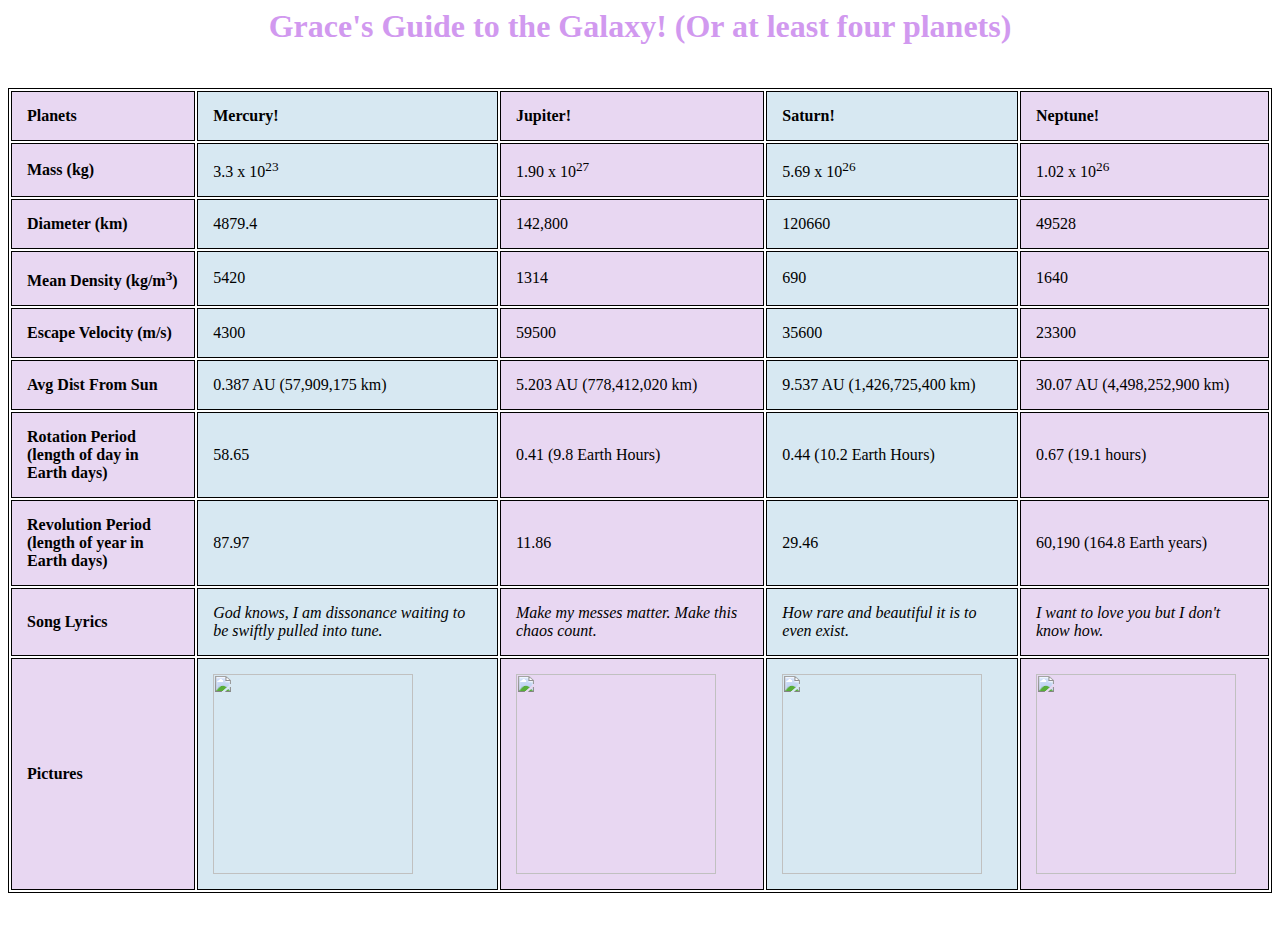
==== index.html @ 40bd966c "addin sum stuf" ====
<!DOCTYPE HTML SYSTEM>
<html lang="en">
<head>
	<meta charset="UTF-8">
	<link rel="stylesheet" href="style.css">
	<title>Lab 3</title>
</head>
<body>
	<h1 class="purplef"><center>Grace's Guide to the Galaxy&#33; &#40;Or at least four planets&#41;<center><h1>
		<table>
			<tr>
				<td class="module"><strong>Planets</strong>
				<td class="module" class="mercuryf"><strong>Mercury&#33;</strong></td>
				<td class="module" class="jupiterf"><strong>Jupiter&#33;</strong></td>
				<td class="module" class="saturnf"><strong>Saturn&#33;</strong></td>
				<td class="module" class="neptunef"><strong>Neptune&#33;</strong></td>
			</tr>
			<tr>
				<td class="module"><strong>Mass &#40;kg&#41;</strong></td>
				<td class="module" class="mercuryf">3.3 x 10<sup>23</sup></td>
				<td class="module" class="jupiterf">1.90 x 10<sup>27</sup></td>
				<td class="module" class="saturnf">5.69 x 10<sup>26</sup></td>
				<td class="module" class="neptunef">1.02 x 10<sup>26</sup></td>
			</tr>
			<tr>
				<td class="module"><strong>Diameter &#40;km&#41;</strong></td>
				<td class="module" class="mercuryf">4879.4</td>
				<td class="module" class="jupiterf">142&#44;800</td>
				<td class="module" class="saturnf">120660</td>
				<td class="module" class="neptunef">49528</td>
			</tr>
			<tr>
				<td class="module"><strong>Mean Density &#40;kg&#47;m<sup>3</sup>&#41;</strong></td>
				<td class="module" class="mercuryf">5420</td>
				<td class="module" class="jupiterf">1314</td>
				<td class="module" class="saturnf">690</td>
				<td class="module" class="neptunef">1640</td>
			</tr>
			<tr>
				<td class="module"><strong>Escape Velocity &#40;m&#47;s&#41;</strong></td>
				<td class="module" class="mercuryf">4300</td>
				<td class="module" class="jupiterf">59500</td>
				<td class="module" class="saturnf">35600</td>
				<td class="module" class="neptunef">23300</td>
			</tr>
			<tr>
				<td class="module"><strong>Avg Dist From Sun</strong></td>
				<td class="module" class="mercuryf">0.387 AU &#40;57&#44;909&#44;175 km&#41;</td>
				<td class="module" class="jupiterf">5.203 AU &#40;778&#44;412&#44;020 km&#41;</td>
				<td class="module" class="saturnf">9.537 AU &#40;1&#44;426&#44;725&#44;400 km&#41;</td>
				<td class="module" class="neptunef">30.07 AU &#40;4&#44;498&#44;252&#44;900 km&#41;</td>
			</tr>
			<tr>
				<td class="module"><strong>Rotation Period &#40;length of day in Earth days&#41;</strong></td>
				<td class="module" class="mercuryf">58.65</td>
				<td class="module" class="jupiterf">0.41 &#40;9.8 Earth Hours&#41;</td>
				<td class="module" class="saturnf">0.44 &#40;10.2 Earth Hours&#41;</td>
				<td class="module" class="neptunef">0.67 &#40;19.1 hours&#41;</td>
			</tr>
			<tr>
				<td class="module"><strong>Revolution Period &#40;length of year in Earth days&#41;</strong></td>
				<td class="module" class="mercuryf">87.97</td>
				<td class="module" class="jupiterf">11.86</td>
				<td class="module" class="saturnf">29.46</td>
				<td class="module" class="neptunef">60&#44;190 &#40;164.8 Earth years&#41;</td>
			</tr>
			<tr>
				<td class="module"><strong>Song Lyrics</strong></td>
				<td class="module" class="mercuryf"><em>God knows, I am dissonance waiting to be swiftly pulled into tune.</em></td>
				<td class="module" class="jupiterf"><em>Make my messes matter. Make this chaos count.</em></td>
				<td class="module" class="saturnf"><em>How rare and beautiful it is to even exist.</em></td>
				<td class="module" class="neptunef"><em>I want to love you but I don't know how.</em></td>
			</tr>
			<tr>
				<td class="module"><strong>Pictures</strong></td>
				<td class="module"><img src="media/mercury.jpg"
					style="width:200px;height:200px;"></td>
				<td class="module"><img src="media/jupiter.jpg"
					style="width:200px;height:200px;"></td>
				<td class="module"><img src="media/saturn.jpg"
					style="width:200px;height:200px;"></td>
				<td class="module"><img src="media/neptune.jpg"
					style="width:200px;height:200px;"></td>
		</table>
</body>
</html>
---- style.css ----
.purplef{
	color: #d199ef;
}

.aquaf{
	color: aquamarine;
}

.pinkf{
	color: pink;
}

.chartf{
	color: chartreuse;
}

.silverf{
	color: silver;
}

.mercuryf{
	color: #7c2620;
}

.jupiterf{
	color: #c6702d;
}

.saturnf{
	color: #0e5123;
}

.neptunef{
	color: #1fba98;
}

table, th, td {
    border: 1px solid black;
}

th, td {
    padding: 15px;
	background-color: #d7e8f2;
}

.module:nth-child(odd) {
  background-color: #e8d7f2;
}
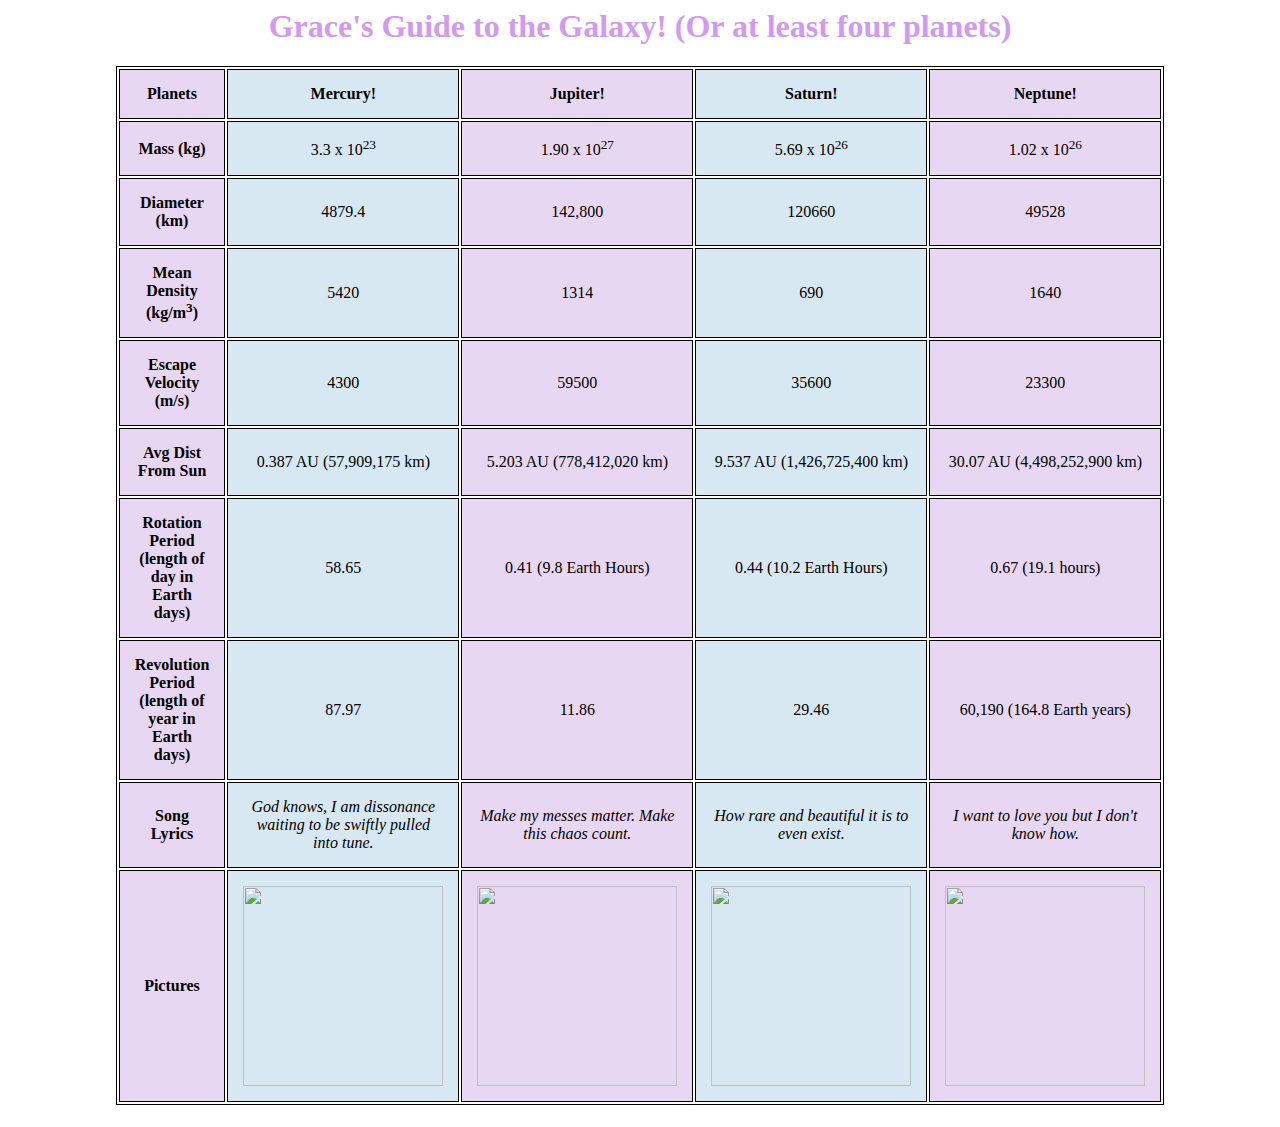
==== commit e7d38591: "makin changes" ====
--- a/index.html
+++ b/index.html
@@ -6,7 +6,7 @@
 	<title>Lab 3</title>
 </head>
 <body>
-	<h1 class="purplef"><center>Grace's Guide to the Galaxy&#33; &#40;Or at least four planets&#41;<center><h1>
+	<h1 class="purplef">Grace's Guide to the Galaxy&#33; &#40;Or at least four planets&#41;<h1>
 		<table>
 			<tr>
 				<td class="module"><strong>Planets</strong>
--- a/style.css
+++ b/style.css
@@ -1,23 +1,6 @@
 .purplef{
-	color: #d199ef;
+	color: #d199ef
 }
-
-.aquaf{
-	color: aquamarine;
-}
-
-.pinkf{
-	color: pink;
-}
-
-.chartf{
-	color: chartreuse;
-}
-
-.silverf{
-	color: silver;
-}
-
 .mercuryf{
 	color: #7c2620;
 }
@@ -34,8 +17,15 @@
 	color: #1fba98;
 }
 
+h1{
+	text-align: center;
+}
+
 table, th, td {
     border: 1px solid black;
+	width: 63%;
+	margin: auto;
+	text-align: center;
 }
 
 th, td {
